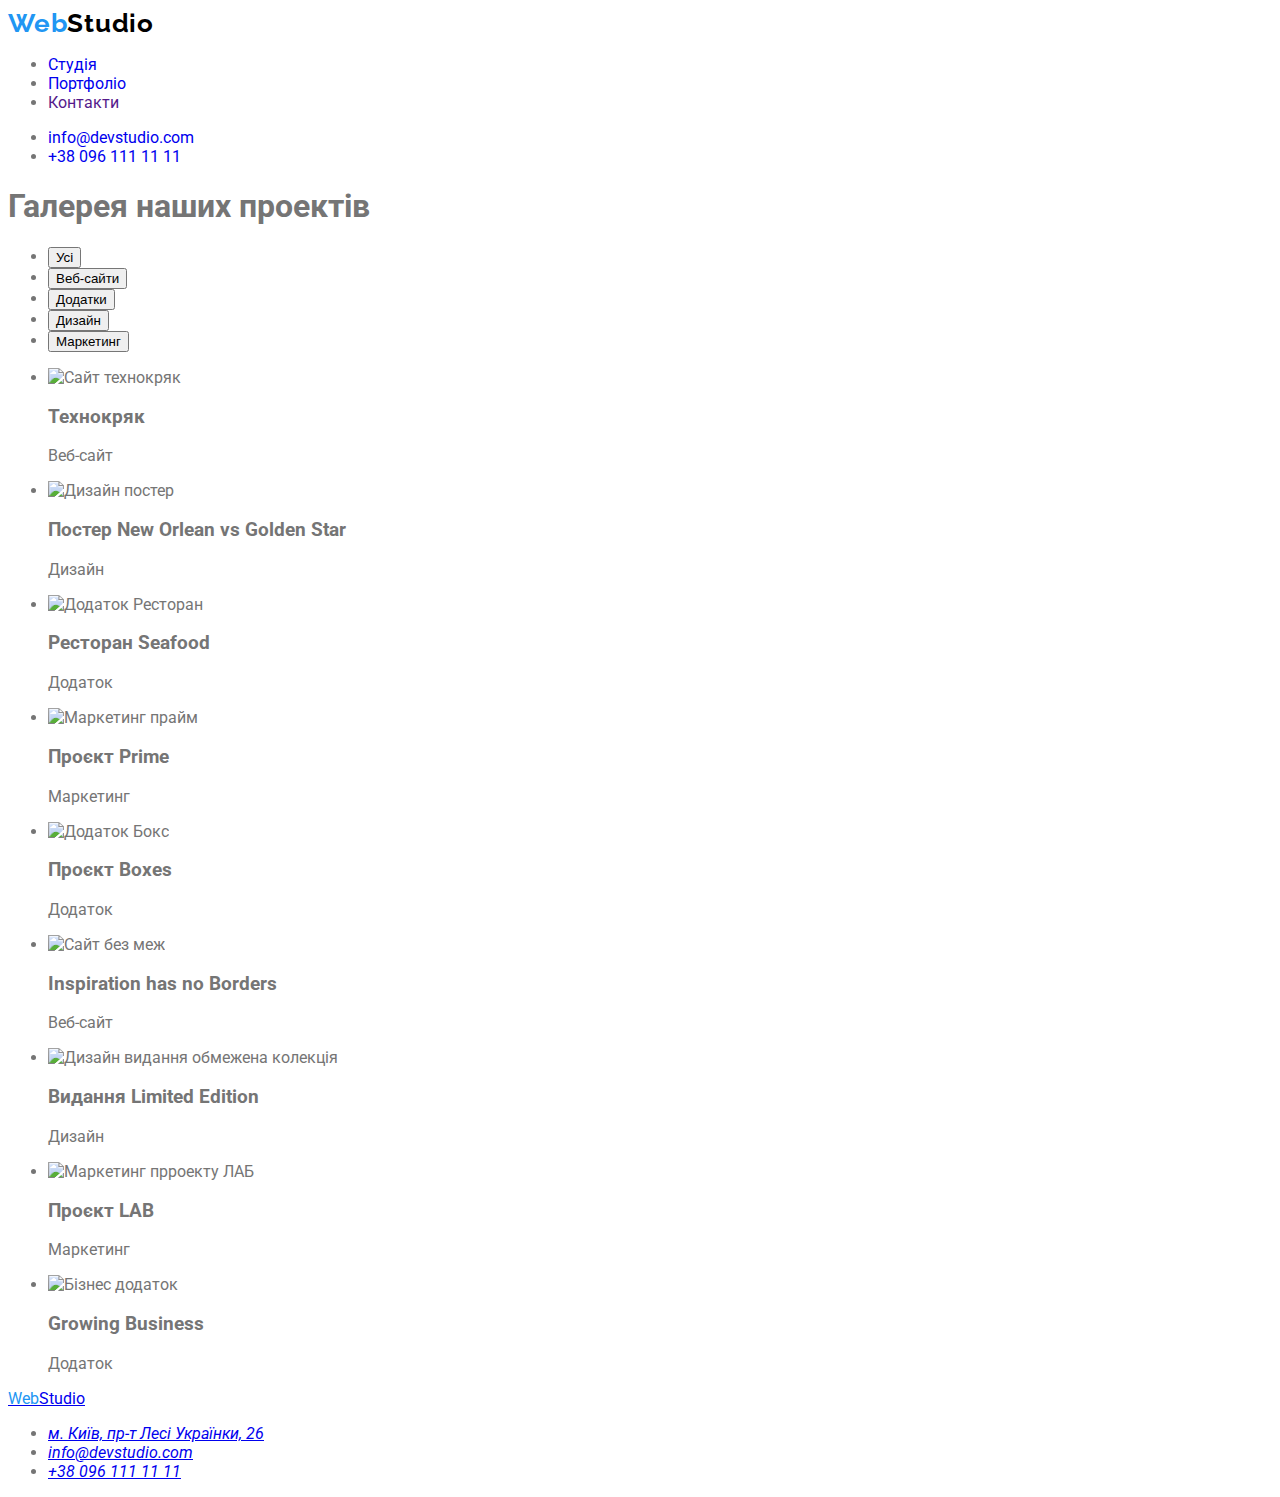
==== portfolio.html @ d230647b "update 1.1" ====
<!DOCTYPE html>
<html lang="uk">

<head>
    <meta charset="UTF-8">
    <meta http-equiv="X-UA-Compatible" content="IE=edge">
    <meta name="viewport" content="width=device-width, initial-scale=1.0">
    <title>WebStudio</title>
    <link rel="preconnect" href="https://fonts.googleapis.com">
    <link rel="preconnect" href="https://fonts.gstatic.com" crossorigin>
    <link
        href="https://fonts.googleapis.com/css2?family=Raleway:wght@700;900&family=Roboto:wght@400;500;700;900&display=swap"
        rel="stylesheet">
    <link rel="stylesheet" href="./css/styles.css">
</head>

<body>
    <header class="header">
        <nav class="header-nav">
            <a class="header-logo" href="./index.html"><span class="web-logo">Web</span>Studio</a>
            <ul class="header-list">
                <li class="header-item">
                    <a class="header-link" href="./index.html">Студія</a>
                </li>
                <li class="header-item">
                    <a class="header-link current" href="./portfolio.html">Портфоліо</a>
                </li>
                <li class="header-item">
                    <a class="header-link" href="">Контакти</a>
                </li>
            </ul>
        </nav>
        <ul class="header-list">
            <li class="header-item">
                <a class="header-contact" href="mailto:info@devstudio.com">info@devstudio.com</a>
            </li>
            <li class="header-item">
                <a class="header-contact" href="tel:+380961111111">+38 096 111 11 11</a>
            </li>
        </ul>
    </header>
    <main class="main">
        <section class="filter">
            <h1 class="galery-title">Галерея наших проектів</h1>
            <ul class="filter-list">
                <li class="filter-item">
                    <button class="filter-btn" type="button">Усі</button>
                </li>
                <li class="filter-item">
                    <button class="filter-btn" type="button">Веб-сайти</button>
                </li>
                <li class="filter-item">
                    <button class="filter-btn" type="button">Додатки</button>
                </li>
                <li class="filter-item">
                    <button class="filter-btn" type="button">Дизайн</button>
                </li>
                <li class="filter-item">
                    <button class="filter-btn" type="button">Маркетинг</button>
                </li>
            </ul>
            <ul class="galery-list">
                <li class="galery-item">
                    <img src="./images/tehno.jpg" alt="Сайт технокряк" width="370" height="294">
                    <h3 class="galery-card">Технокряк</h3>
                    <p class="galery-text">Веб-сайт</p>
                </li>
                <li class="galery-item">
                    <img src="./images/poster.jpg" alt="Дизайн постер" width="370" height="294">
                    <h3 class="galery-card">Постер New Orlean vs Golden Star</h3>
                    <p class="galery-text">Дизайн</p>
                </li>
                <li class="galery-item">
                    <img src="./images/restoran.jpg" alt="Додаток Ресторан" width="370" height="294">
                    <h3 class="galery-card">Ресторан Seafood</h3>
                    <p class="galery-text">Додаток</p>
                </li>
                <li class="galery-item">
                    <img src="./images/prime.jpg" alt="Маркетинг прайм" width="370" height="294">
                    <h3 class="galery-card">Проєкт Prime</h3>
                    <p class="galery-text">Маркетинг</p>
                </li>
                <li class="galery-item">
                    <img src="./images/boxes.jpg" alt="Додаток Бокс" width="370" height="294">
                    <h3 class="galery-card">Проєкт Boxes</h3>
                    <p class="galery-text">Додаток</p>
                </li>
                <li class="galery-item">
                    <img src="./images/inspiration.jpg" alt="Сайт без меж" width="370" height="294">
                    <h3 class="galery-card">Inspiration has no Borders</h3>
                    <p class="galery-text">Веб-сайт</p>
                </li>
                <li class="galery-item">
                    <img src="./images/limited.jpg" alt="Дизайн видання обмежена колекція" width="370" height="294">
                    <h3 class="galery-card">Видання Limited Edition</h3>
                    <p class="galery-text">Дизайн</p>
                </li>
                <li class="galery-item">
                    <img src="./images/lab.jpg" alt="Маркетинг прроекту ЛАБ" width="370" height="294">
                    <h3 class="galery-card">Проєкт LAB</h3>
                    <p class="galery-text">Маркетинг</p>
                </li>
                <li class="galery-item">
                    <img src="./images/business.jpg" alt="Бізнес додаток" width="370" height="294">
                    <h3 class="galery-card">Growing Business</h3>
                    <p class="galery-text">Додаток</p>
                </li>
            </ul>
        </section>
    </main>
    <footer class="footer">
        <a class="footer-logo" href="./index.html"><span class="web-logo">Web</span>Studio</a>
        <address class="footer-address">
            <ul class="footer-list">
                <li class="footer-item">
                    <a class="footer-link" href="https://goo.gl/maps/CPtrU1FHBa2aNyZL9" target="_blank"
                        rel="noopener noreferrer nofollow">м. Київ, пр-т Лесі Українки, 26</a>
                </li>
                <li class="footer-item">
                    <a class="footer-contact" href="mailto:info@devstudio.com">info@devstudio.com</a>
                </li>
                <li class="footer-item">
                    <a class="footer-contact" href="tel:+380961111111">+38 096 111 11 11</a>
                </li>
            </ul>
        </address>
    </footer>
</body>

</html>
---- css/styles.css ----
:root {
  --most-text-color: #757575;
  --tittle-text-color: #212121;
}

body {
  font-family: "Roboto", sans-serif;
  color: var(--most-text-color);
}
.header a {
  text-decoration: none;
}
.header-nav {
}
.header-logo {
  font-family: "Raleway";
  font-weight: 700;
  font-size: 26px;
  line-height: 1.19;
  letter-spacing: 0.03em;

  color: #000000;
}
.web-logo {
  color: #2196f3;
}

.header-item > .header-link + .header-email + .header-tel {
  list-style: none;
  font-family: "Roboto";
  font-weight: 500;
  font-size: 14px;
  line-height: 1.14;
  letter-spacing: 0.02em;

  color: var(--tittle-text-color);
}
.header-link {
}
.header-email {
}
.header-tel {
}
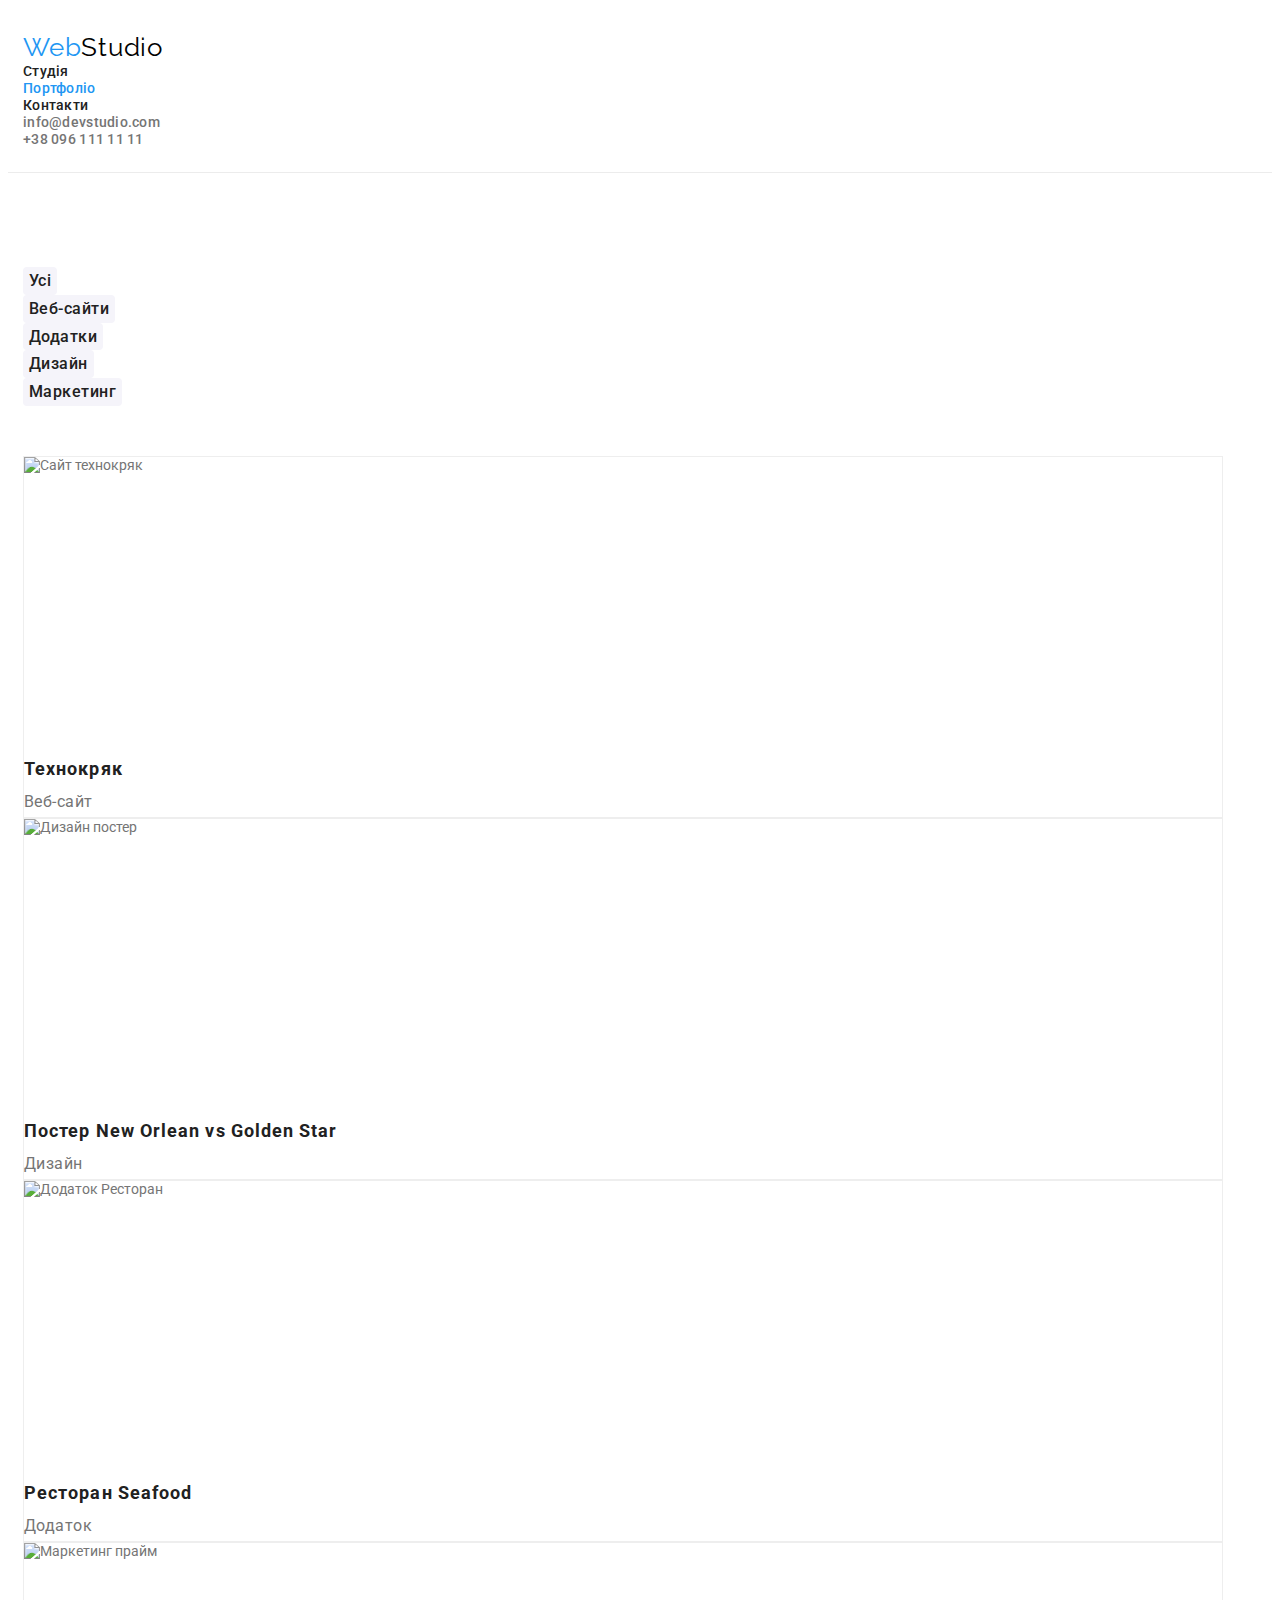
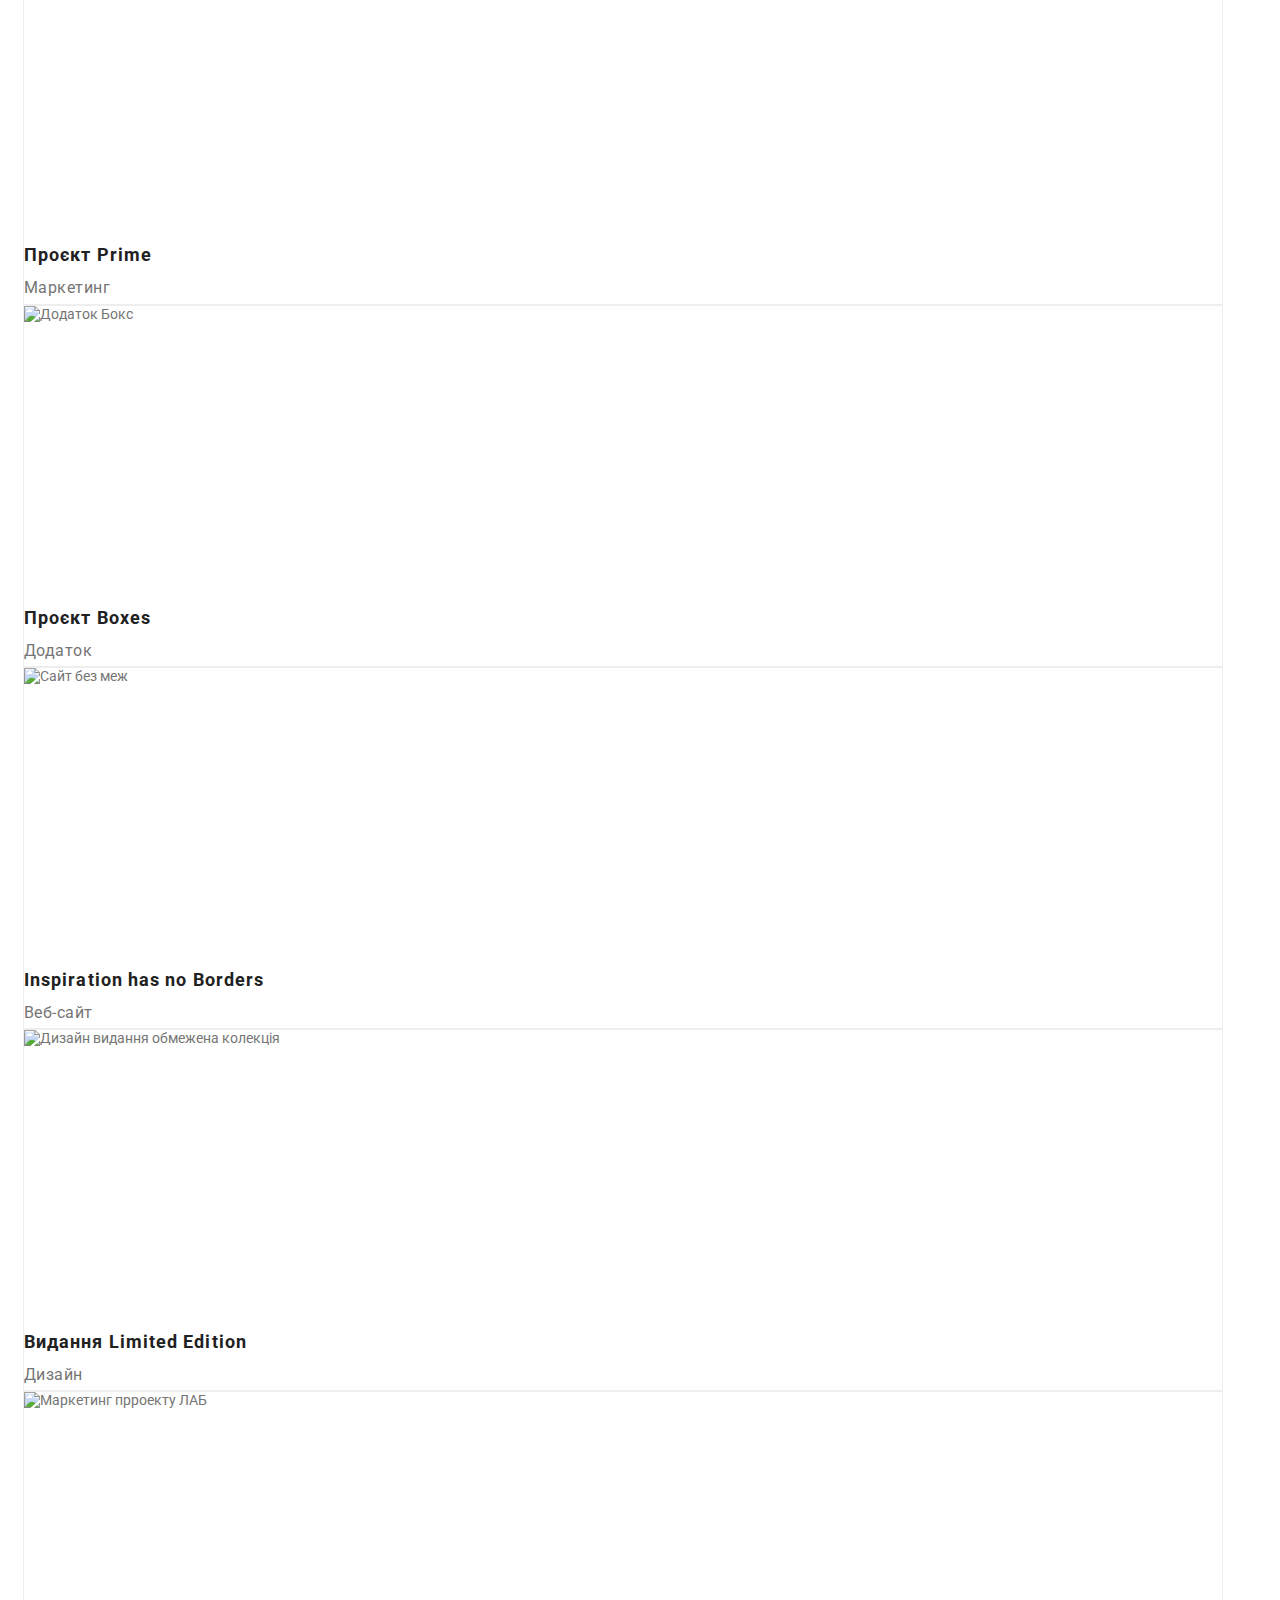
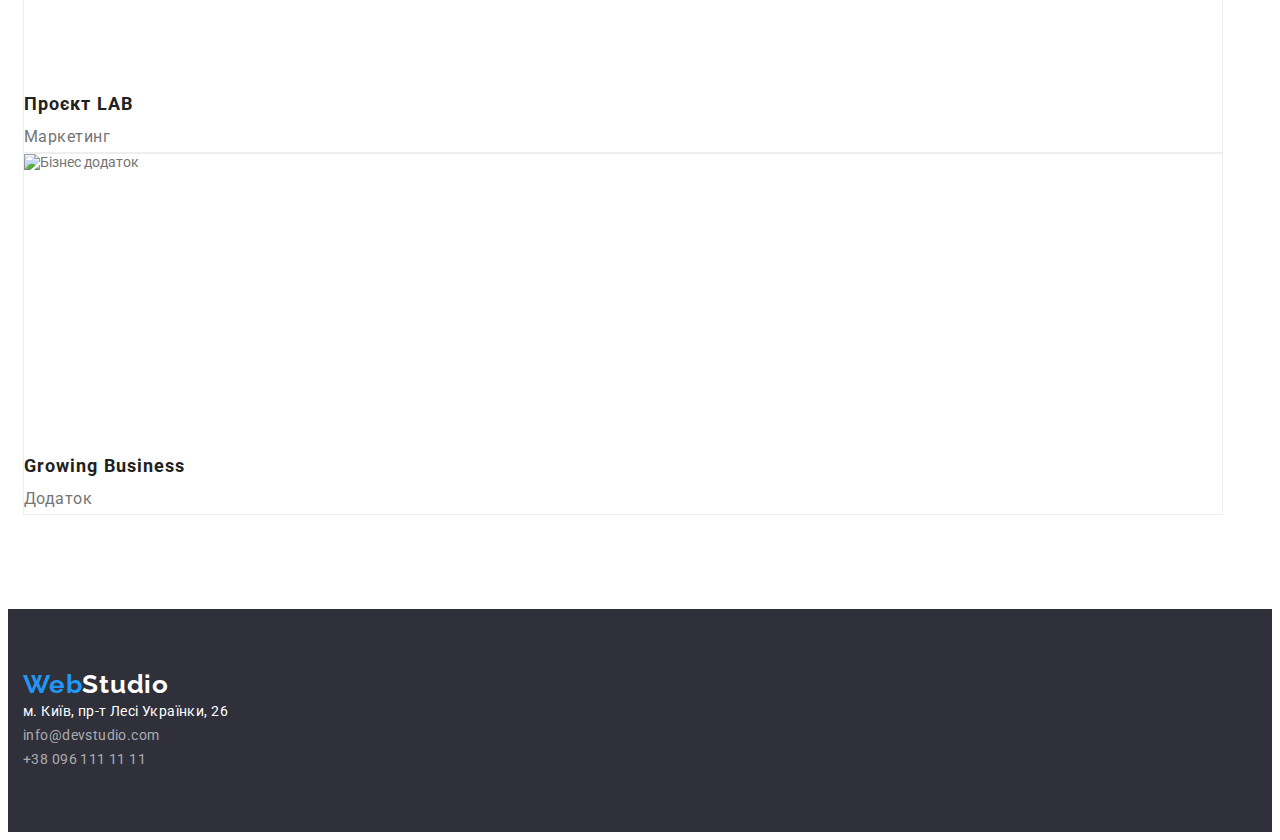
==== commit c37162fc: "add container" ====
--- a/portfolio.html
+++ b/portfolio.html
@@ -11,119 +11,119 @@
     <link
         href="https://fonts.googleapis.com/css2?family=Raleway:wght@700;900&family=Roboto:wght@400;500;700;900&display=swap"
         rel="stylesheet">
+    <link rel="stylesheet" href="https://cdnjs.cloudflare.com/ajax/libs/modern-normalize/1.1.0/modern-normalize.min.css"
+        integrity="sha512-wpPYUAdjBVSE4KJnH1VR1HeZfpl1ub8YT/NKx4PuQ5NmX2tKuGu6U/JRp5y+Y8XG2tV+wKQpNHVUX03MfMFn9Q=="
+        crossorigin="anonymous" referrerpolicy="no-referrer" />
     <link rel="stylesheet" href="./css/styles.css">
 </head>
 
 <body>
-    <header class="header">
-        <nav class="header-nav">
-            <a class="header-logo" href="./index.html"><span class="web-logo">Web</span>Studio</a>
+
+    <header class="header section-margin">
+        <div class="container">
+            <nav class="header-nav">
+                <a class="header-logo" href="./index.html"><span class="web-logo">Web</span>Studio</a>
+                <ul class="header-list">
+                    <li class="header-item"><a class="header-link" href="./index.html">Студія</a></li>
+                    <li class="header-item"><a class="header-link current" href="./portfolio.html">Портфоліо</a></li>
+                    <li class="header-item"><a class="header-link" href="">Контакти</a></li>
+                </ul>
+            </nav>
             <ul class="header-list">
-                <li class="header-item">
-                    <a class="header-link" href="./index.html">Студія</a>
+                <li class="header-item"><a class="header-contact"
+                        href="mailto:info@devstudio.com">info@devstudio.com</a>
                 </li>
-                <li class="header-item">
-                    <a class="header-link current" href="./portfolio.html">Портфоліо</a>
-                </li>
-                <li class="header-item">
-                    <a class="header-link" href="">Контакти</a>
-                </li>
+                <li class="header-item"><a class="header-contact" href="tel:+380961111111">+38 096 111 11 11</a></li>
             </ul>
-        </nav>
-        <ul class="header-list">
-            <li class="header-item">
-                <a class="header-contact" href="mailto:info@devstudio.com">info@devstudio.com</a>
-            </li>
-            <li class="header-item">
-                <a class="header-contact" href="tel:+380961111111">+38 096 111 11 11</a>
-            </li>
-        </ul>
+        </div>
     </header>
-    <main class="main">
+    <main class="main section-margin">
         <section class="filter">
-            <h1 class="galery-title">Галерея наших проектів</h1>
-            <ul class="filter-list">
-                <li class="filter-item">
-                    <button class="filter-btn" type="button">Усі</button>
-                </li>
-                <li class="filter-item">
-                    <button class="filter-btn" type="button">Веб-сайти</button>
-                </li>
-                <li class="filter-item">
-                    <button class="filter-btn" type="button">Додатки</button>
-                </li>
-                <li class="filter-item">
-                    <button class="filter-btn" type="button">Дизайн</button>
-                </li>
-                <li class="filter-item">
-                    <button class="filter-btn" type="button">Маркетинг</button>
-                </li>
-            </ul>
-            <ul class="galery-list">
-                <li class="galery-item">
-                    <img src="./images/tehno.jpg" alt="Сайт технокряк" width="370" height="294">
-                    <h3 class="galery-card">Технокряк</h3>
-                    <p class="galery-text">Веб-сайт</p>
-                </li>
-                <li class="galery-item">
-                    <img src="./images/poster.jpg" alt="Дизайн постер" width="370" height="294">
-                    <h3 class="galery-card">Постер New Orlean vs Golden Star</h3>
-                    <p class="galery-text">Дизайн</p>
-                </li>
-                <li class="galery-item">
-                    <img src="./images/restoran.jpg" alt="Додаток Ресторан" width="370" height="294">
-                    <h3 class="galery-card">Ресторан Seafood</h3>
-                    <p class="galery-text">Додаток</p>
-                </li>
-                <li class="galery-item">
-                    <img src="./images/prime.jpg" alt="Маркетинг прайм" width="370" height="294">
-                    <h3 class="galery-card">Проєкт Prime</h3>
-                    <p class="galery-text">Маркетинг</p>
-                </li>
-                <li class="galery-item">
-                    <img src="./images/boxes.jpg" alt="Додаток Бокс" width="370" height="294">
-                    <h3 class="galery-card">Проєкт Boxes</h3>
-                    <p class="galery-text">Додаток</p>
-                </li>
-                <li class="galery-item">
-                    <img src="./images/inspiration.jpg" alt="Сайт без меж" width="370" height="294">
-                    <h3 class="galery-card">Inspiration has no Borders</h3>
-                    <p class="galery-text">Веб-сайт</p>
-                </li>
-                <li class="galery-item">
-                    <img src="./images/limited.jpg" alt="Дизайн видання обмежена колекція" width="370" height="294">
-                    <h3 class="galery-card">Видання Limited Edition</h3>
-                    <p class="galery-text">Дизайн</p>
-                </li>
-                <li class="galery-item">
-                    <img src="./images/lab.jpg" alt="Маркетинг прроекту ЛАБ" width="370" height="294">
-                    <h3 class="galery-card">Проєкт LAB</h3>
-                    <p class="galery-text">Маркетинг</p>
-                </li>
-                <li class="galery-item">
-                    <img src="./images/business.jpg" alt="Бізнес додаток" width="370" height="294">
-                    <h3 class="galery-card">Growing Business</h3>
-                    <p class="galery-text">Додаток</p>
-                </li>
-            </ul>
+            <div class="container">
+                <h1 class="galery-title">Галерея наших проектів</h1>
+                <ul class="filter-list">
+                    <li class="filter-item">
+                        <button class="filter-btn" type="button">Усі</button>
+                    </li>
+                    <li class="filter-item">
+                        <button class="filter-btn" type="button">Веб-сайти</button>
+                    </li>
+                    <li class="filter-item">
+                        <button class="filter-btn" type="button">Додатки</button>
+                    </li>
+                    <li class="filter-item">
+                        <button class="filter-btn" type="button">Дизайн</button>
+                    </li>
+                    <li class="filter-item">
+                        <button class="filter-btn" type="button">Маркетинг</button>
+                    </li>
+                </ul>
+                <ul class="galery-list">
+                    <li class="galery-item">
+                        <img src="./images/tehno.jpg" alt="Сайт технокряк" width="370" height="294">
+                        <h3 class="galery-card">Технокряк</h3>
+                        <p class="galery-text">Веб-сайт</p>
+                    </li>
+                    <li class="galery-item">
+                        <img src="./images/poster.jpg" alt="Дизайн постер" width="370" height="294">
+                        <h3 class="galery-card">Постер New Orlean vs Golden Star</h3>
+                        <p class="galery-text">Дизайн</p>
+                    </li>
+                    <li class="galery-item">
+                        <img src="./images/restoran.jpg" alt="Додаток Ресторан" width="370" height="294">
+                        <h3 class="galery-card">Ресторан Seafood</h3>
+                        <p class="galery-text">Додаток</p>
+                    </li>
+                    <li class="galery-item">
+                        <img src="./images/prime.jpg" alt="Маркетинг прайм" width="370" height="294">
+                        <h3 class="galery-card">Проєкт Prime</h3>
+                        <p class="galery-text">Маркетинг</p>
+                    </li>
+                    <li class="galery-item">
+                        <img src="./images/boxes.jpg" alt="Додаток Бокс" width="370" height="294">
+                        <h3 class="galery-card">Проєкт Boxes</h3>
+                        <p class="galery-text">Додаток</p>
+                    </li>
+                    <li class="galery-item">
+                        <img src="./images/inspiration.jpg" alt="Сайт без меж" width="370" height="294">
+                        <h3 class="galery-card">Inspiration has no Borders</h3>
+                        <p class="galery-text">Веб-сайт</p>
+                    </li>
+                    <li class="galery-item">
+                        <img src="./images/limited.jpg" alt="Дизайн видання обмежена колекція" width="370" height="294">
+                        <h3 class="galery-card">Видання Limited Edition</h3>
+                        <p class="galery-text">Дизайн</p>
+                    </li>
+                    <li class="galery-item">
+                        <img src="./images/lab.jpg" alt="Маркетинг прроекту ЛАБ" width="370" height="294">
+                        <h3 class="galery-card">Проєкт LAB</h3>
+                        <p class="galery-text">Маркетинг</p>
+                    </li>
+                    <li class="galery-item">
+                        <img src="./images/business.jpg" alt="Бізнес додаток" width="370" height="294">
+                        <h3 class="galery-card">Growing Business</h3>
+                        <p class="galery-text">Додаток</p>
+                    </li>
+                </ul>
+            </div>
         </section>
     </main>
     <footer class="footer">
-        <a class="footer-logo" href="./index.html"><span class="web-logo">Web</span>Studio</a>
-        <address class="footer-address">
-            <ul class="footer-list">
-                <li class="footer-item">
-                    <a class="footer-link" href="https://goo.gl/maps/CPtrU1FHBa2aNyZL9" target="_blank"
-                        rel="noopener noreferrer nofollow">м. Київ, пр-т Лесі Українки, 26</a>
-                </li>
-                <li class="footer-item">
-                    <a class="footer-contact" href="mailto:info@devstudio.com">info@devstudio.com</a>
-                </li>
-                <li class="footer-item">
-                    <a class="footer-contact" href="tel:+380961111111">+38 096 111 11 11</a>
-                </li>
-            </ul>
-        </address>
+        <div class="container">
+            <a class="footer-logo" href="./index.html"><span class="web-logo">Web</span>Studio</a>
+            <address class="footer-address">
+                <ul class="footer-list">
+                    <li class="footer-item"><a class="footer-link" href="https://goo.gl/maps/CPtrU1FHBa2aNyZL9"
+                            target="_blank" rel="noopener noreferrer nofollow">м. Київ, пр-т Лесі
+                            Українки, 26</a></li>
+                    <li class="footer-item"><a class="footer-contact"
+                            href="mailto:info@devstudio.com">info@devstudio.com</a>
+                    </li>
+                    <li class="footer-item"><a class="footer-contact" href="tel:+380961111111">+38 096 111 11 11</a>
+                    </li>
+                </ul>
+            </address>
+        </div>
     </footer>
 </body>
 
--- a/css/styles.css
+++ b/css/styles.css
@@ -1,43 +1,312 @@
 :root {
   --most-text-color: #757575;
   --tittle-text-color: #212121;
+  --logo-color: #000000;
+  --secondary-link-color: #2196f3;
+  --bcgnd-hero-color: #2f303a;
+  --main-hero-color: #ffffff;
+  --bcgnd-team-color: #f5f4fa;
+  --bcgnd-color: #ffffff;
+  --logo-footer-color: #ffffff;
+  --filter-secondary-color: #f5f4fa;
+  --filter-border-color: #eeeeee;
 }
 
 body {
   font-family: "Roboto", sans-serif;
   color: var(--most-text-color);
-}
-.header a {
+  background: var(--bcgnd-color);
+  font-size: 14px;
+}
+
+/* Reset */
+p,
+h1,
+h2,
+h3,
+h4,
+h5,
+h6 {
+  margin: 0;
+}
+ul,
+ol {
+  margin: 0;
+  padding-left: 0;
+}
+button {
+  cursor: pointer;
+}
+address {
+  font-style: normal;
+}
+img {
+  display: block;
+  max-width: 100%;
+  height: auto;
+}
+/* Container */
+.container {
+  width: 1200px;
+  padding-left: 15px;
+  padding-right: 15px;
+  margin: 0, auto;
+}
+/* Header */
+.section-margin {
+  margin-bottom: 94px;
+}
+.header {
+  padding-top: 24px;
+  padding-bottom: 24px;
+  border-bottom: 1px solid #ececec;
+}
+.header-nav {
+}
+.header-link,
+.header-contact {
   text-decoration: none;
-}
-.header-nav {
-}
+  color: var(--tittle-text-color);
+  font-weight: 500;
+  line-height: 1.14;
+  letter-spacing: 0.02em;
+}
+.header-link {
+  color: var(--tittle-text-color);
+}
+.header-contact {
+  color: var(--most-text-color);
+}
+
 .header-logo {
+  text-decoration: none;
+  font-family: "Raleway";
+  font-size: 26px;
+  line-height: 1.19;
+  letter-spacing: 0.03em;
+
+  color: var(--logo-color);
+  margin-right: 93px;
+}
+.web-logo {
+  color: var(--secondary-link-color);
+}
+
+.header-item {
+  list-style: none;
+}
+
+.header-contact:hover,
+.header-contact:focus {
+  color: var(--secondary-link-color);
+}
+.header-link:hover,
+.header-link:focus {
+  color: var(--secondary-link-color);
+}
+.current {
+  color: var(--secondary-link-color);
+}
+/* Main */
+/* Hero sections */
+
+.hero {
+  background: var(--bcgnd-hero-color);
+  color: var(--main-hero-color);
+  padding-top: 200px;
+  padding-bottom: 200px;
+}
+.hero-title {
+  width: 696px;
+  font-weight: 900;
+  font-size: 44px;
+  line-height: 1.36;
+  text-align: center;
+  letter-spacing: 0.06em;
+  text-transform: uppercase;
+  margin-right: auto;
+  margin-bottom: 30px;
+  margin-left: auto;
+}
+.hero-btn {
+  color: var(--main-hero-color);
+  background-color: var(--secondary-link-color);
+  font-family: inherit;
+  font-weight: 700;
+  font-size: 16px;
+  line-height: 1.88;
+  letter-spacing: 0.06em;
+  box-shadow: 0px 4px 4px rgba(0, 0, 0, 0.15);
+  border-radius: 4px;
+  border: none;
+  width: 216px;
+  height: 50px;
+  text-align: center;
+}
+/* Features sections */
+.features {
+}
+.features-main-title {
+  position: absolute;
+  white-space: nowrap;
+  width: 1px;
+  height: 1px;
+  overflow: hidden;
+  border: 0;
+  padding: 0;
+  clip: rect(0 0 0 0);
+  clip-path: inset(50%);
+  margin: -1px;
+}
+.features-item {
+  list-style: none;
+}
+.features-title {
+  font-size: 14px;
+  line-height: 1.14;
+  letter-spacing: 0.03em;
+  text-transform: uppercase;
+  color: var(--tittle-text-color);
+  margin-bottom: 10px;
+}
+.features-text {
+  line-height: 1.71;
+  letter-spacing: 0.03em;
+}
+/* Development sections */
+.development {
+}
+.section-title {
+  margin-bottom: 50px;
+  font-size: 36px;
+  line-height: 1.17;
+  text-align: center;
+  letter-spacing: 0.03em;
+  color: var(--tittle-text-color);
+}
+.development-item {
+  list-style: none;
+}
+/* Team sections */
+.team {
+  background: var(--bcgnd-team-color);
+  padding-top: 94px;
+  padding-bottom: 94px;
+}
+
+.team-item {
+  list-style: none;
+  background: var(--bcgnd-color);
+  box-shadow: 0px 1px 3px rgba(0, 0, 0, 0.12), 0px 1px 1px rgba(0, 0, 0, 0.14),
+    0px 2px 1px rgba(0, 0, 0, 0.2);
+  border-radius: 0px 0px 4px 4px;
+}
+.team-name {
+  font-weight: 500;
+  font-size: 16px;
+  line-height: 1.19;
+  text-align: center;
+  letter-spacing: 0.03em;
+  color: var(--tittle-text-color);
+}
+.team-text {
+  font-size: 16px;
+  line-height: 1.19;
+  text-align: center;
+  letter-spacing: 0.03em;
+}
+/* Footer */
+.footer {
+  background: var(--bcgnd-hero-color);
+  padding-top: 60px;
+  padding-bottom: 60px;
+}
+
+.footer-logo {
+  text-decoration: none;
   font-family: "Raleway";
   font-weight: 700;
   font-size: 26px;
   line-height: 1.19;
   letter-spacing: 0.03em;
-
-  color: #000000;
-}
-.web-logo {
-  color: #2196f3;
-}
-
-.header-item > .header-link + .header-email + .header-tel {
-  list-style: none;
-  font-family: "Roboto";
+  color: var(--logo-footer-color);
+}
+.footer-item {
+  list-style: none;
+}
+.footer-link,
+.footer-contact {
+  text-decoration: none;
+  line-height: 1.71;
+  letter-spacing: 0.03em;
+}
+.footer-link {
+  color: var(--main-hero-color);
+}
+.footer-contact {
+  color: rgba(255, 255, 255, 0.6);
+}
+.footer-contact:hover,
+.footer-contact:focus {
+  color: var(--secondary-link-color);
+}
+/* Portfolio */
+.filter-list {
+  margin-bottom: 50px;
+}
+
+.filter-item {
+  list-style: none;
+}
+.filter-btn {
+  font-family: inherit;
   font-weight: 500;
-  font-size: 14px;
-  line-height: 1.14;
-  letter-spacing: 0.02em;
-
-  color: var(--tittle-text-color);
-}
-.header-link {
-}
-.header-email {
-}
-.header-tel {
-}
+  font-size: 16px;
+  line-height: 1.62;
+  text-align: center;
+  letter-spacing: 0.03em;
+  color: var(--tittle-text-color);
+
+  background: var(--filter-secondary-color);
+  border-radius: 4px;
+  border: none;
+  cursor: pointer;
+}
+.filter-btn:focus,
+.filter-btn:hover {
+  color: var(--main-hero-color);
+
+  background: var(--secondary-link-color);
+  border-radius: 4px;
+  border: none;
+}
+.galery-title {
+  position: absolute;
+  white-space: nowrap;
+  width: 1px;
+  height: 1px;
+  overflow: hidden;
+  border: 0;
+  padding: 0;
+  clip: rect(0 0 0 0);
+  clip-path: inset(50%);
+  margin: -1px;
+}
+.galery-list {
+}
+.galery-item {
+  list-style: none;
+  border: 1px solid var(--filter-border-color);
+}
+.galery-card {
+  font-size: 18px;
+  line-height: 2;
+  letter-spacing: 0.06em;
+
+  color: var(--tittle-text-color);
+}
+.galery-text {
+  font-size: 16px;
+  line-height: 1.88;
+  letter-spacing: 0.03em;
+}
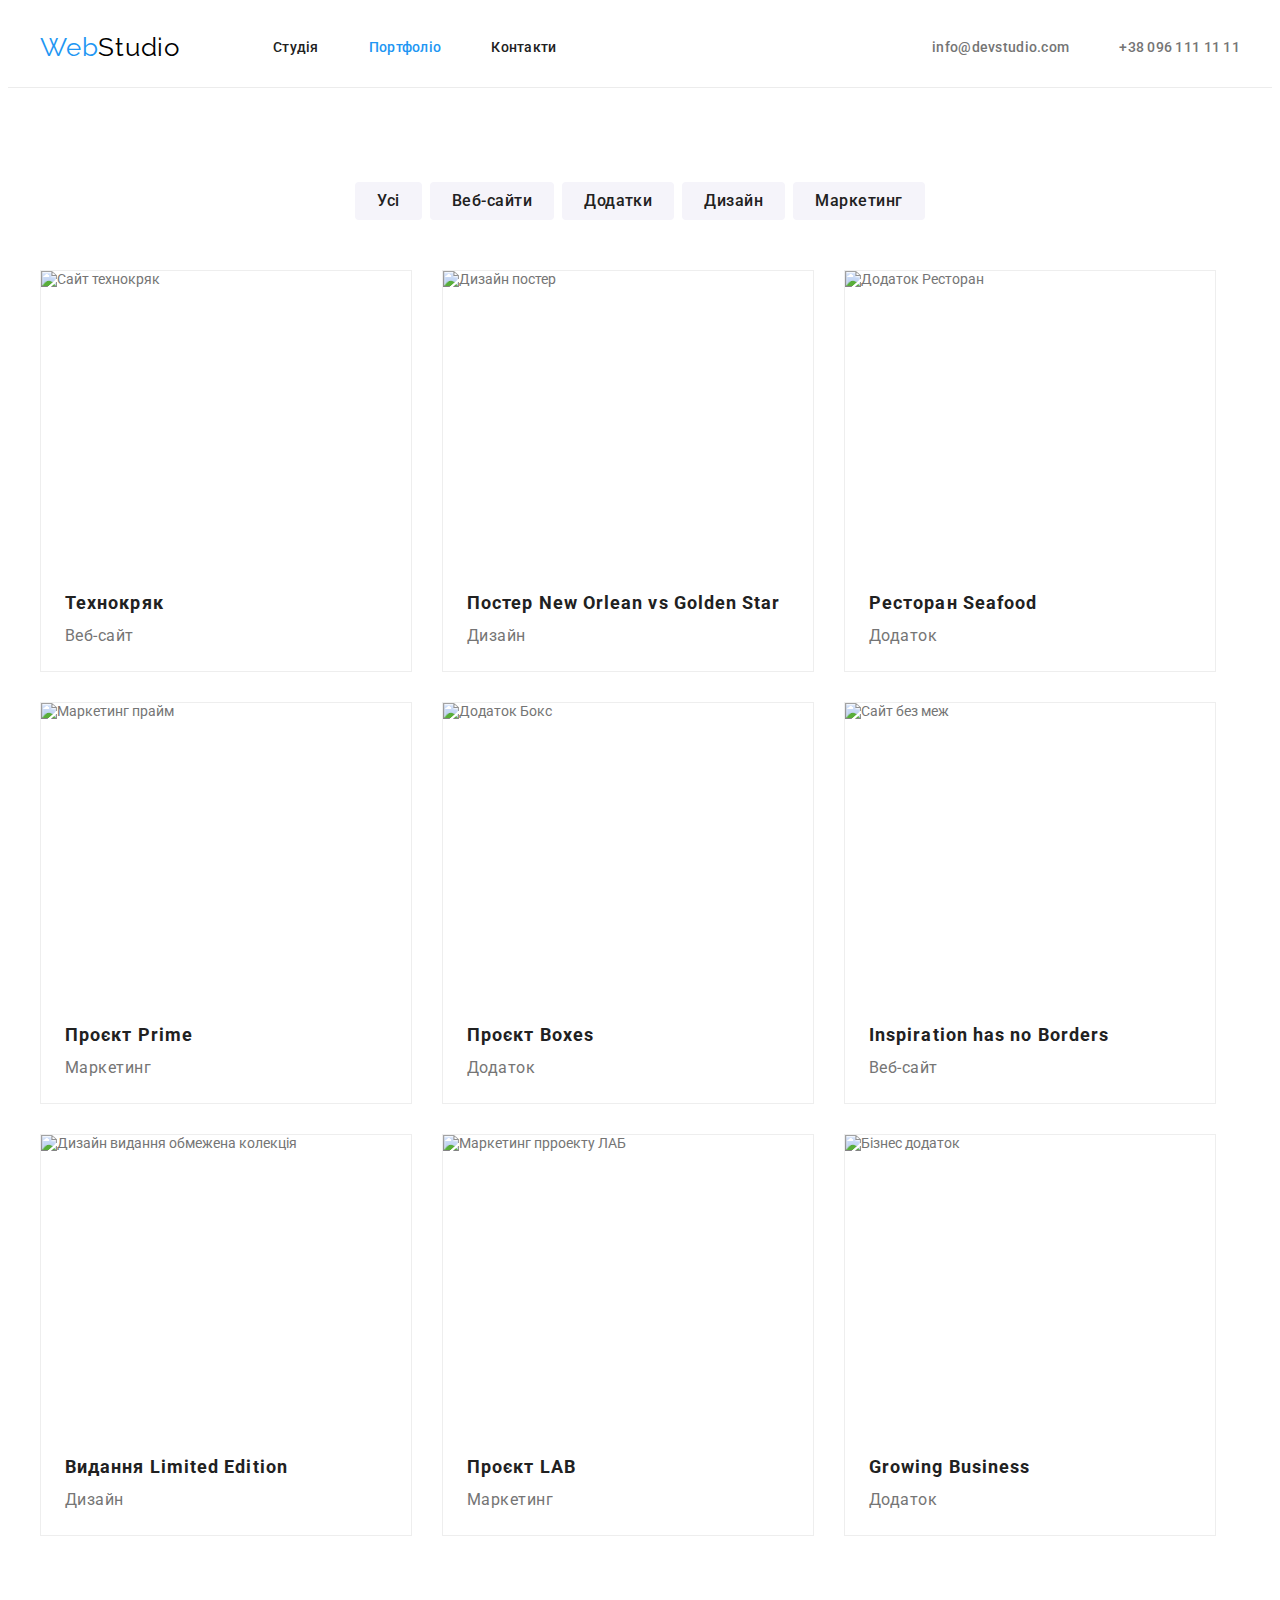
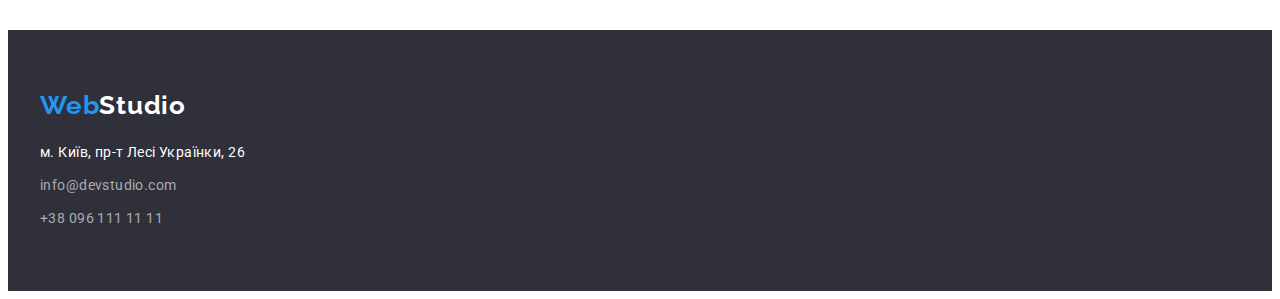
==== commit 93ca234a: "finish" ====
--- a/portfolio.html
+++ b/portfolio.html
@@ -13,32 +13,39 @@
         rel="stylesheet">
     <link rel="stylesheet" href="https://cdnjs.cloudflare.com/ajax/libs/modern-normalize/1.1.0/modern-normalize.min.css"
         integrity="sha512-wpPYUAdjBVSE4KJnH1VR1HeZfpl1ub8YT/NKx4PuQ5NmX2tKuGu6U/JRp5y+Y8XG2tV+wKQpNHVUX03MfMFn9Q=="
-        crossorigin="anonymous" referrerpolicy="no-referrer" />
+        crossorigin="anonymous" referrerpolicy="no-referrer">
     <link rel="stylesheet" href="./css/styles.css">
 </head>
 
 <body>
-
-    <header class="header section-margin">
-        <div class="container">
+    <header class="header">
+        <div class="container header-container">
             <nav class="header-nav">
                 <a class="header-logo" href="./index.html"><span class="web-logo">Web</span>Studio</a>
                 <ul class="header-list">
-                    <li class="header-item"><a class="header-link" href="./index.html">Студія</a></li>
-                    <li class="header-item"><a class="header-link current" href="./portfolio.html">Портфоліо</a></li>
-                    <li class="header-item"><a class="header-link" href="">Контакти</a></li>
+                    <li class="header-item">
+                        <a class="header-link" href="./index.html">Студія</a>
+                    </li>
+                    <li class="header-item">
+                        <a class="header-link current" href="./portfolio.html">Портфоліо</a>
+                    </li>
+                    <li class="header-item">
+                        <a class="header-link" href="">Контакти</a>
+                    </li>
                 </ul>
             </nav>
-            <ul class="header-list">
-                <li class="header-item"><a class="header-contact"
-                        href="mailto:info@devstudio.com">info@devstudio.com</a>
+            <ul class="header-list header-connect">
+                <li class="header-item">
+                    <a class="header-contact" href="mailto:info@devstudio.com">info@devstudio.com</a>
                 </li>
-                <li class="header-item"><a class="header-contact" href="tel:+380961111111">+38 096 111 11 11</a></li>
+                <li class="header-item">
+                    <a class="header-contact" href="tel:+380961111111">+38 096 111 11 11</a>
+                </li>
             </ul>
         </div>
     </header>
-    <main class="main section-margin">
-        <section class="filter">
+    <main class="main">
+        <section class="filter section-padding">
             <div class="container">
                 <h1 class="galery-title">Галерея наших проектів</h1>
                 <ul class="filter-list">
@@ -58,51 +65,69 @@
                         <button class="filter-btn" type="button">Маркетинг</button>
                     </li>
                 </ul>
-                <ul class="galery-list">
+                <ul class="galery-list section-gap">
                     <li class="galery-item">
                         <img src="./images/tehno.jpg" alt="Сайт технокряк" width="370" height="294">
-                        <h3 class="galery-card">Технокряк</h3>
-                        <p class="galery-text">Веб-сайт</p>
+                        <div class="card-padding">
+                            <h3 class="galery-card">Технокряк</h3>
+                            <p class="galery-text">Веб-сайт</p>
+                        </div>
                     </li>
                     <li class="galery-item">
                         <img src="./images/poster.jpg" alt="Дизайн постер" width="370" height="294">
-                        <h3 class="galery-card">Постер New Orlean vs Golden Star</h3>
-                        <p class="galery-text">Дизайн</p>
+                        <div class="card-padding">
+                            <h3 class="galery-card">Постер New Orlean vs Golden Star</h3>
+                            <p class="galery-text">Дизайн</p>
+                        </div>
                     </li>
                     <li class="galery-item">
                         <img src="./images/restoran.jpg" alt="Додаток Ресторан" width="370" height="294">
-                        <h3 class="galery-card">Ресторан Seafood</h3>
-                        <p class="galery-text">Додаток</p>
+                        <div class="card-padding">
+                            <h3 class="galery-card">Ресторан Seafood</h3>
+                            <p class="galery-text">Додаток</p>
+                        </div>
                     </li>
                     <li class="galery-item">
                         <img src="./images/prime.jpg" alt="Маркетинг прайм" width="370" height="294">
-                        <h3 class="galery-card">Проєкт Prime</h3>
-                        <p class="galery-text">Маркетинг</p>
+                        <div class="card-padding">
+                            <h3 class="galery-card">Проєкт Prime</h3>
+                            <p class="galery-text">Маркетинг</p>
+                        </div>
                     </li>
                     <li class="galery-item">
                         <img src="./images/boxes.jpg" alt="Додаток Бокс" width="370" height="294">
-                        <h3 class="galery-card">Проєкт Boxes</h3>
-                        <p class="galery-text">Додаток</p>
+                        <div class="card-padding">
+                            <h3 class="galery-card">Проєкт Boxes</h3>
+                            <p class="galery-text">Додаток</p>
+                        </div>
                     </li>
                     <li class="galery-item">
                         <img src="./images/inspiration.jpg" alt="Сайт без меж" width="370" height="294">
-                        <h3 class="galery-card">Inspiration has no Borders</h3>
-                        <p class="galery-text">Веб-сайт</p>
+                        <div class="card-padding">
+                            <h3 class="galery-card">Inspiration has no Borders</h3>
+                            <p class="galery-text">Веб-сайт</p>
+                        </div>
                     </li>
                     <li class="galery-item">
                         <img src="./images/limited.jpg" alt="Дизайн видання обмежена колекція" width="370" height="294">
-                        <h3 class="galery-card">Видання Limited Edition</h3>
-                        <p class="galery-text">Дизайн</p>
+                        <div class="card-padding">
+                            <h3 class="galery-card">Видання Limited Edition</h3>
+                            <p class="galery-text">Дизайн</p>
+                        </div>
                     </li>
                     <li class="galery-item">
                         <img src="./images/lab.jpg" alt="Маркетинг прроекту ЛАБ" width="370" height="294">
-                        <h3 class="galery-card">Проєкт LAB</h3>
-                        <p class="galery-text">Маркетинг</p>
+                        <div class="card-padding">
+                            <h3 class="galery-card">Проєкт LAB</h3>
+                            <p class="galery-text">Маркетинг</p>
+                        </div>
                     </li>
                     <li class="galery-item">
                         <img src="./images/business.jpg" alt="Бізнес додаток" width="370" height="294">
-                        <h3 class="galery-card">Growing Business</h3>
-                        <p class="galery-text">Додаток</p>
+                        <div class="card-padding">
+                            <h3 class="galery-card">Growing Business</h3>
+                            <p class="galery-text">Додаток</p>
+                        </div>
                     </li>
                 </ul>
             </div>
@@ -113,13 +138,15 @@
             <a class="footer-logo" href="./index.html"><span class="web-logo">Web</span>Studio</a>
             <address class="footer-address">
                 <ul class="footer-list">
-                    <li class="footer-item"><a class="footer-link" href="https://goo.gl/maps/CPtrU1FHBa2aNyZL9"
-                            target="_blank" rel="noopener noreferrer nofollow">м. Київ, пр-т Лесі
-                            Українки, 26</a></li>
-                    <li class="footer-item"><a class="footer-contact"
-                            href="mailto:info@devstudio.com">info@devstudio.com</a>
+                    <li class="footer-item">
+                        <a class="footer-link" href="https://goo.gl/maps/CPtrU1FHBa2aNyZL9" target="_blank"
+                            rel="noopener noreferrer nofollow">м. Київ, пр-т Лесі Українки, 26</a>
                     </li>
-                    <li class="footer-item"><a class="footer-contact" href="tel:+380961111111">+38 096 111 11 11</a>
+                    <li class="footer-item">
+                        <a class="footer-contact" href="mailto:info@devstudio.com">info@devstudio.com</a>
+                    </li>
+                    <li class="footer-item">
+                        <a class="footer-contact" href="tel:+380961111111">+38 096 111 11 11</a>
                     </li>
                 </ul>
             </address>
--- a/css/styles.css
+++ b/css/styles.css
@@ -50,7 +50,7 @@
   width: 1200px;
   padding-left: 15px;
   padding-right: 15px;
-  margin: 0, auto;
+  margin: 0 auto;
 }
 /* Header */
 .section-margin {
@@ -61,7 +61,21 @@
   padding-bottom: 24px;
   border-bottom: 1px solid #ececec;
 }
+.header-list {
+  display: flex;
+  gap: 50px;
+}
 .header-nav {
+  display: flex;
+  align-items: center;
+}
+.header-container {
+  display: flex;
+  align-items: center;
+}
+
+.header-connect {
+  margin-left: auto;
 }
 .header-link,
 .header-contact {
@@ -142,9 +156,13 @@
   width: 216px;
   height: 50px;
   text-align: center;
+  margin: 0 auto;
+  display: block;
 }
 /* Features sections */
-.features {
+.section-gap {
+  display: flex;
+  gap: 30px;
 }
 .features-main-title {
   position: absolute;
@@ -188,10 +206,12 @@
   list-style: none;
 }
 /* Team sections */
+.section-padding {
+  padding-top: 94px;
+  padding-bottom: 94px;
+}
 .team {
   background: var(--bcgnd-team-color);
-  padding-top: 94px;
-  padding-bottom: 94px;
 }
 
 .team-item {
@@ -208,12 +228,15 @@
   text-align: center;
   letter-spacing: 0.03em;
   color: var(--tittle-text-color);
+  padding-top: 30px;
+  margin-bottom: 10px;
 }
 .team-text {
   font-size: 16px;
   line-height: 1.19;
   text-align: center;
   letter-spacing: 0.03em;
+  padding-bottom: 30px;
 }
 /* Footer */
 .footer {
@@ -230,9 +253,14 @@
   line-height: 1.19;
   letter-spacing: 0.03em;
   color: var(--logo-footer-color);
+  margin-bottom: 20px;
+  display: block;
 }
 .footer-item {
   list-style: none;
+}
+.footer-item:not(:last-child) {
+  margin-bottom: 9px;
 }
 .footer-link,
 .footer-contact {
@@ -252,7 +280,10 @@
 }
 /* Portfolio */
 .filter-list {
+  display: flex;
   margin-bottom: 50px;
+  gap: 8px;
+  justify-content: center;
 }
 
 .filter-item {
@@ -271,12 +302,16 @@
   border-radius: 4px;
   border: none;
   cursor: pointer;
+
+  padding: 6px 22px;
 }
 .filter-btn:focus,
 .filter-btn:hover {
   color: var(--main-hero-color);
 
   background: var(--secondary-link-color);
+  box-shadow: 0px 3px 1px rgba(0, 0, 0, 0.1), 0px 1px 2px rgba(0, 0, 0, 0.08),
+    0px 2px 2px rgba(0, 0, 0, 0.12);
   border-radius: 4px;
   border: none;
 }
@@ -293,8 +328,13 @@
   margin: -1px;
 }
 .galery-list {
+  flex-wrap: wrap;
+}
+.card-padding {
+  padding: 20px 24px;
 }
 .galery-item {
+  width: 370px;
   list-style: none;
   border: 1px solid var(--filter-border-color);
 }
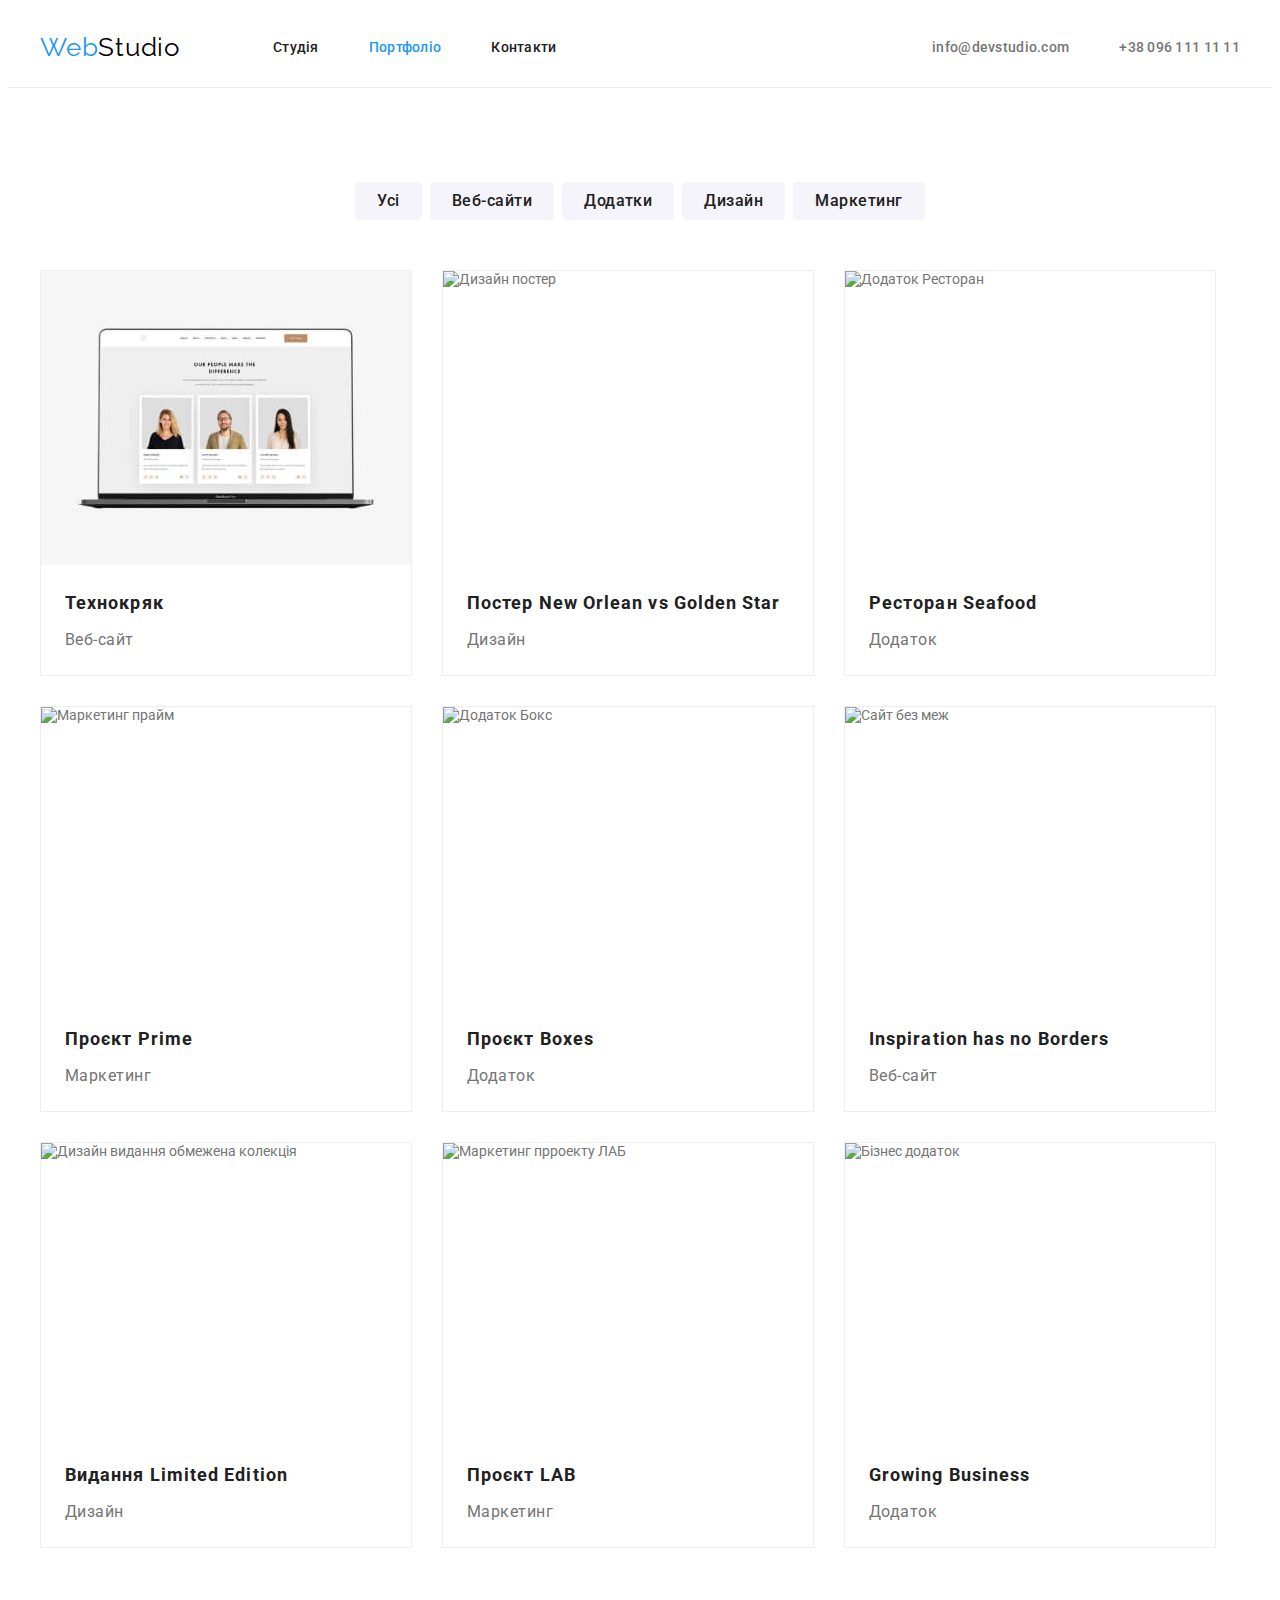
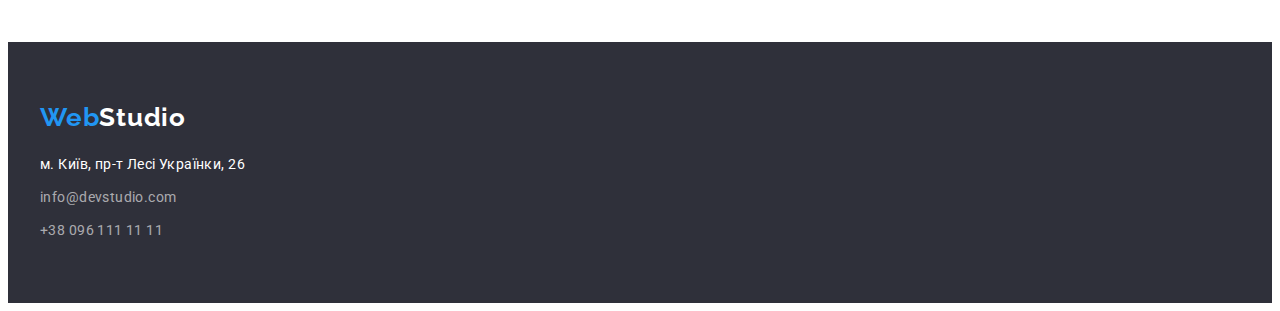
==== commit de3871b3: "finish" ====
--- a/portfolio.html
+++ b/portfolio.html
@@ -45,7 +45,7 @@
         </div>
     </header>
     <main class="main">
-        <section class="filter section-padding">
+        <section class="filter section">
             <div class="container">
                 <h1 class="galery-title">Галерея наших проектів</h1>
                 <ul class="filter-list">
--- a/css/styles.css
+++ b/css/styles.css
@@ -46,6 +46,7 @@
   height: auto;
 }
 /* Container */
+
 .container {
   width: 1200px;
   padding-left: 15px;
@@ -123,7 +124,10 @@
 }
 /* Main */
 /* Hero sections */
-
+.section {
+  padding-top: 94px;
+  padding-bottom: 94px;
+}
 .hero {
   background: var(--bcgnd-hero-color);
   color: var(--main-hero-color);
@@ -178,6 +182,7 @@
 }
 .features-item {
   list-style: none;
+  width: 270px;
 }
 .features-title {
   font-size: 14px;
@@ -190,6 +195,9 @@
 .features-text {
   line-height: 1.71;
   letter-spacing: 0.03em;
+}
+.features {
+  padding-bottom: 0;
 }
 /* Development sections */
 .development {
@@ -206,20 +214,20 @@
   list-style: none;
 }
 /* Team sections */
-.section-padding {
-  padding-top: 94px;
-  padding-bottom: 94px;
-}
+
 .team {
   background: var(--bcgnd-team-color);
 }
-
+.team-img {
+  margin-bottom: 30px;
+}
 .team-item {
   list-style: none;
   background: var(--bcgnd-color);
   box-shadow: 0px 1px 3px rgba(0, 0, 0, 0.12), 0px 1px 1px rgba(0, 0, 0, 0.14),
     0px 2px 1px rgba(0, 0, 0, 0.2);
   border-radius: 0px 0px 4px 4px;
+  padding-bottom: 30px;
 }
 .team-name {
   font-weight: 500;
@@ -228,7 +236,6 @@
   text-align: center;
   letter-spacing: 0.03em;
   color: var(--tittle-text-color);
-  padding-top: 30px;
   margin-bottom: 10px;
 }
 .team-text {
@@ -236,7 +243,6 @@
   line-height: 1.19;
   text-align: center;
   letter-spacing: 0.03em;
-  padding-bottom: 30px;
 }
 /* Footer */
 .footer {
@@ -344,6 +350,7 @@
   letter-spacing: 0.06em;
 
   color: var(--tittle-text-color);
+  margin-bottom: 4px;
 }
 .galery-text {
   font-size: 16px;
